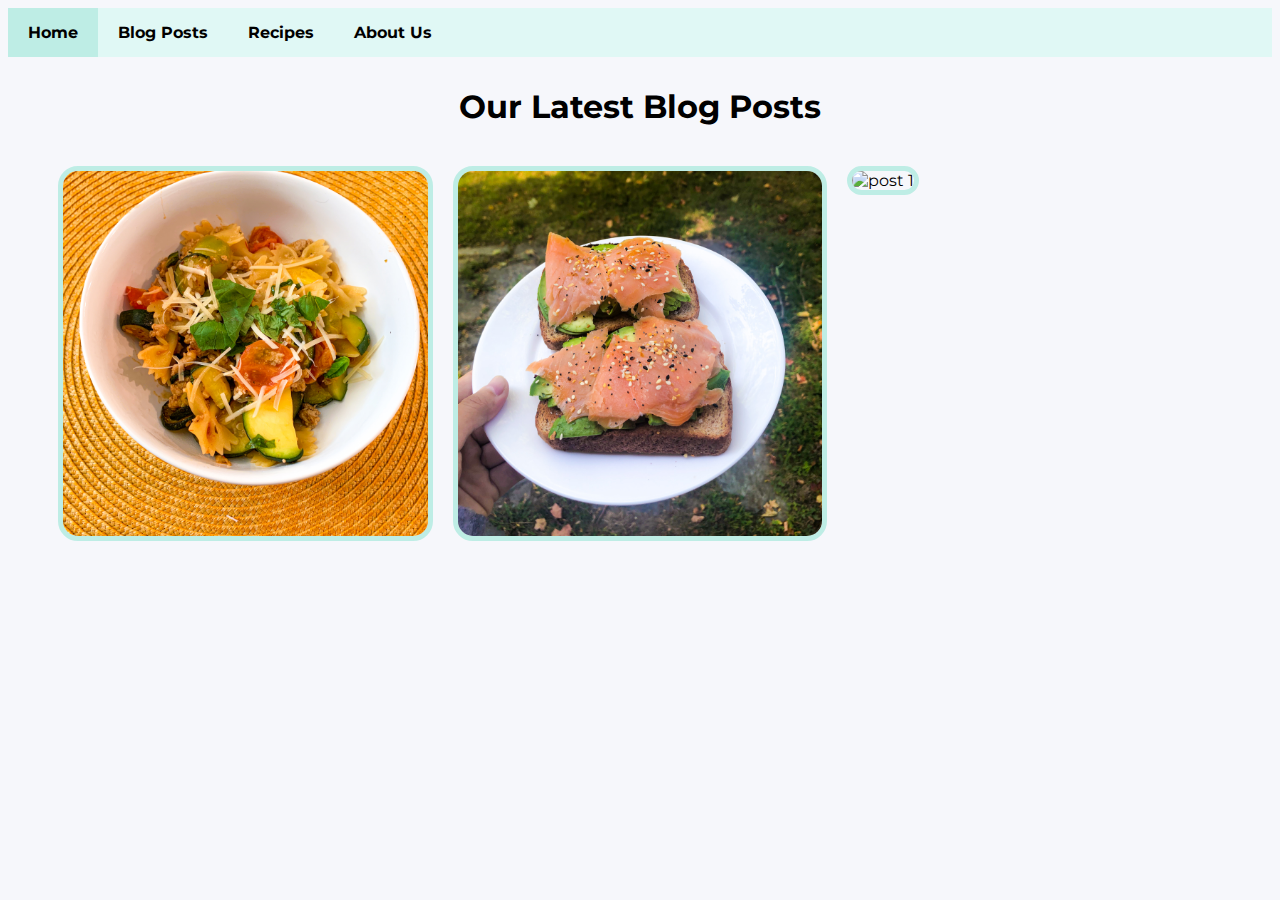
==== blog2/mainpage.html @ ca8b51a5 "added photo gallery for blog posts, image folder" ====
<!DOCTYPE html>
<html>
<head>
    <link href='https://fonts.googleapis.com/css?family=Montserrat' rel='stylesheet'>
    <link rel="stylesheet" type="text/css" href="style2.css">
    <meta name="viewport" content="width=device-width, initial-scale=1.0">
</head>
<body>

    <div class="menu">
        <a href="#" class="active">Home</a>
        <a href="#">Blog Posts</a>
        <a href="#">Recipes</a>
        <a href="#">About Us</a>
    </div>

    <div class="sectiontitle">Our Latest Blog Posts</div>

    <div class="imggallery">
        <div class="imgcolumn">
            <img src="img/post1.jpg" alt="post 1" class="galleryphotos">
            <div class="overlay">Blog Post Title 1</div>
        </div>
        <div class="imgcolumn">
            <img src="img/post2.jpg" alt="post 1" class="galleryphotos">
            <div class="overlay">Blog Post Title 2</div>
        </div>
        <div class="imgcolumn">
            <img src="img/post3.jpg" alt="post 1" class="galleryphotos">
            <div class="overlay">Blog Post Title 3</div>
        </div>
    </div>

</body>
</html>
---- blog2/style2.css ----
* {
    font-family: 'Montserrat';
    box-sizing: border-box;
    background-color: #F6F7FB;
}

.body{
    margin:0;
}

.menu {
    overflow: hidden;
    background-color: #E0F8F5;
    font-weight: bold;
}

.menu a{
    background-color: #E0F8F5;
    float: left;
    display: block;
    color: #000000;
    text-align: center;
    text-decoration: none;
    padding: 15px 20px;
    font-size: 16px;
}

.menu a.active {
    background-color: #BEEDE5;
}

.menu a:hover{
    color:#3e524e
}

.sectiontitle {
    font-size: 32px;
    font-weight: bolder;
    padding: 30px;
    text-align: center;
}

.imggallery{
    padding: 0px 40px;
}

.galleryphotos{
    width:100%;
    border-radius: 20px;
    border: 5px solid #BEEDE5;
}

.imgcolumn{
    width: 33.33%;
    padding: 10px;
    float: left;
    position: relative;
}

.row::after {
    content: "";
    clear: both;
    display: table;
}

.overlay {
    position: absolute;
    bottom: 15px;
    background: #beede5ab;
    color: black;
    width: 95%;
    transition: .5s ease;
    opacity:0;
    font-size: 20px;
    padding: 20px;
    text-align: center;
    border-radius: 20px;
}

.imgcolumn:hover .overlay {
    opacity: 1;
}

/* Extra small devices (phones) */
@media only screen and (max-width: 600px) {
    .imggallery{
        padding: 0px 20px;
    }
    .imgcolumn{
        width: 100%;
        padding: 10px;
    }
}

/* Large devices (laptops/desktops) */
@media only screen and (min-width: 992px) {

}
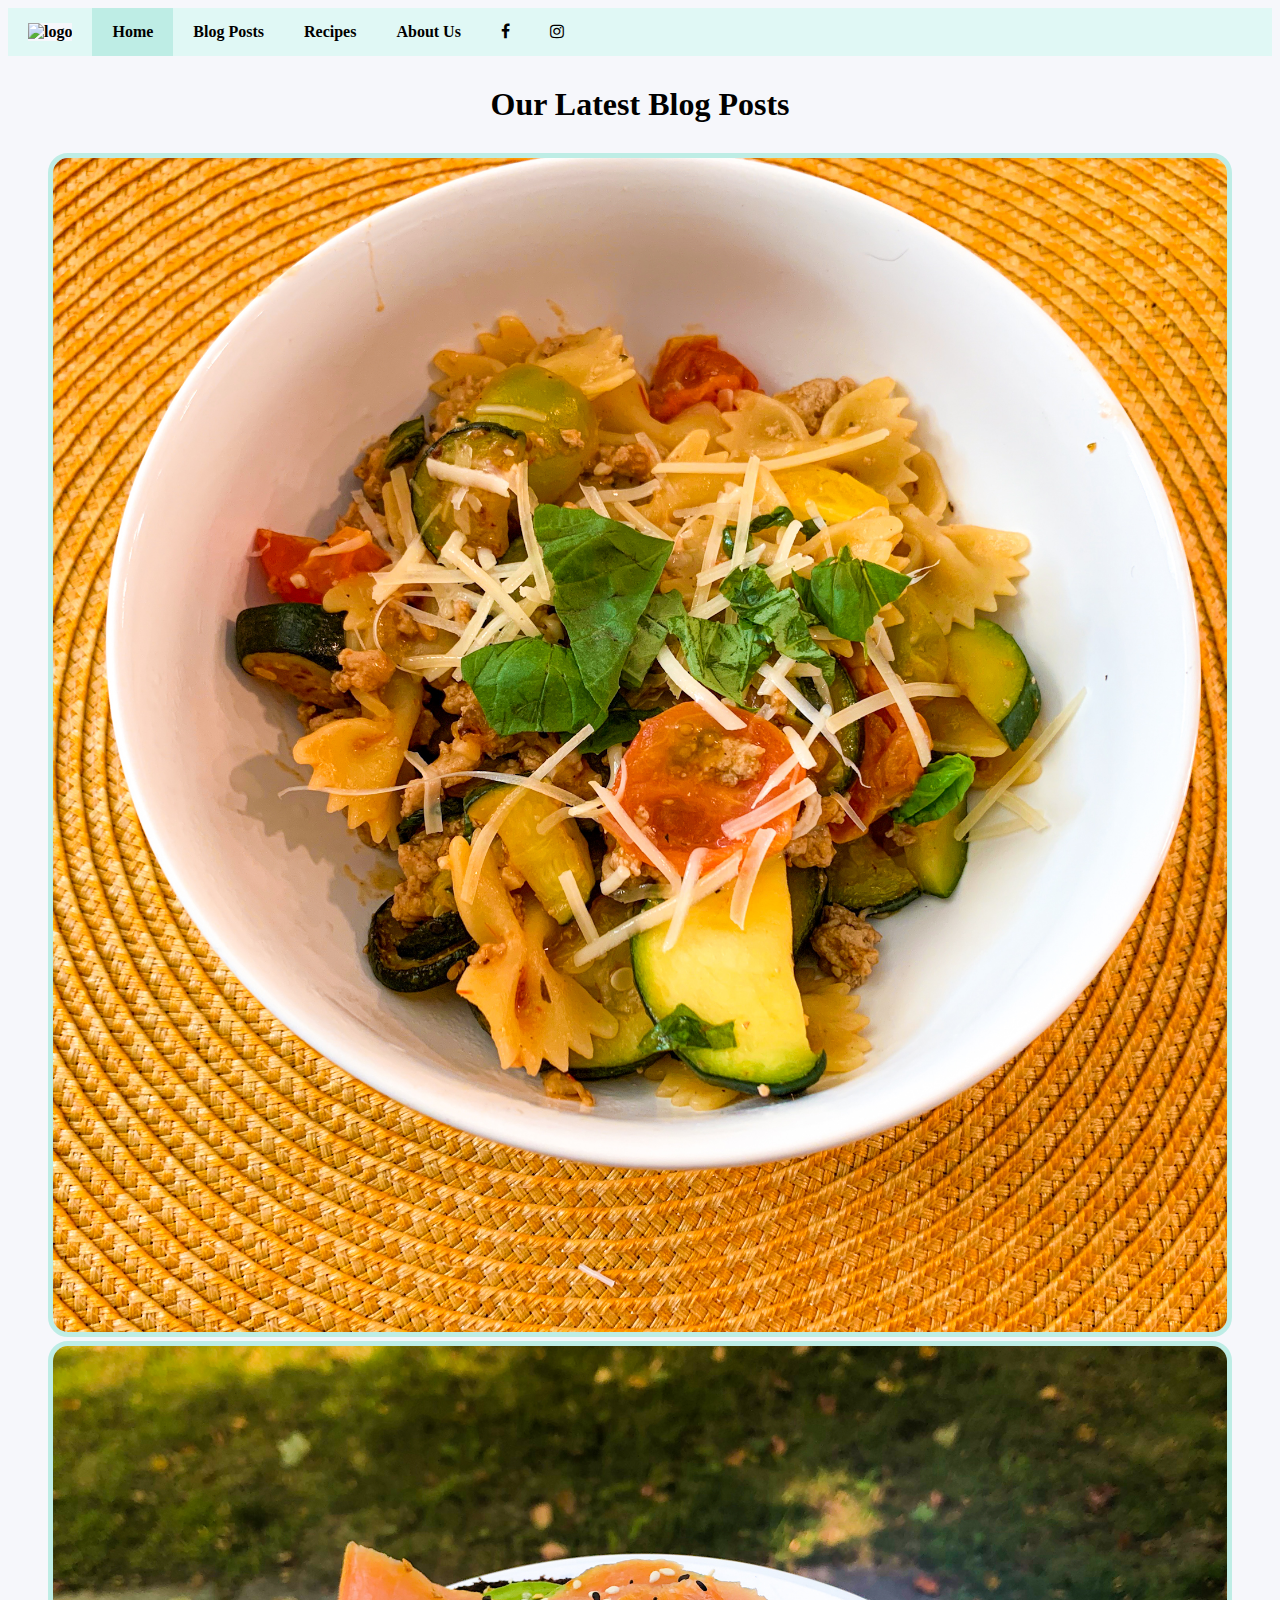
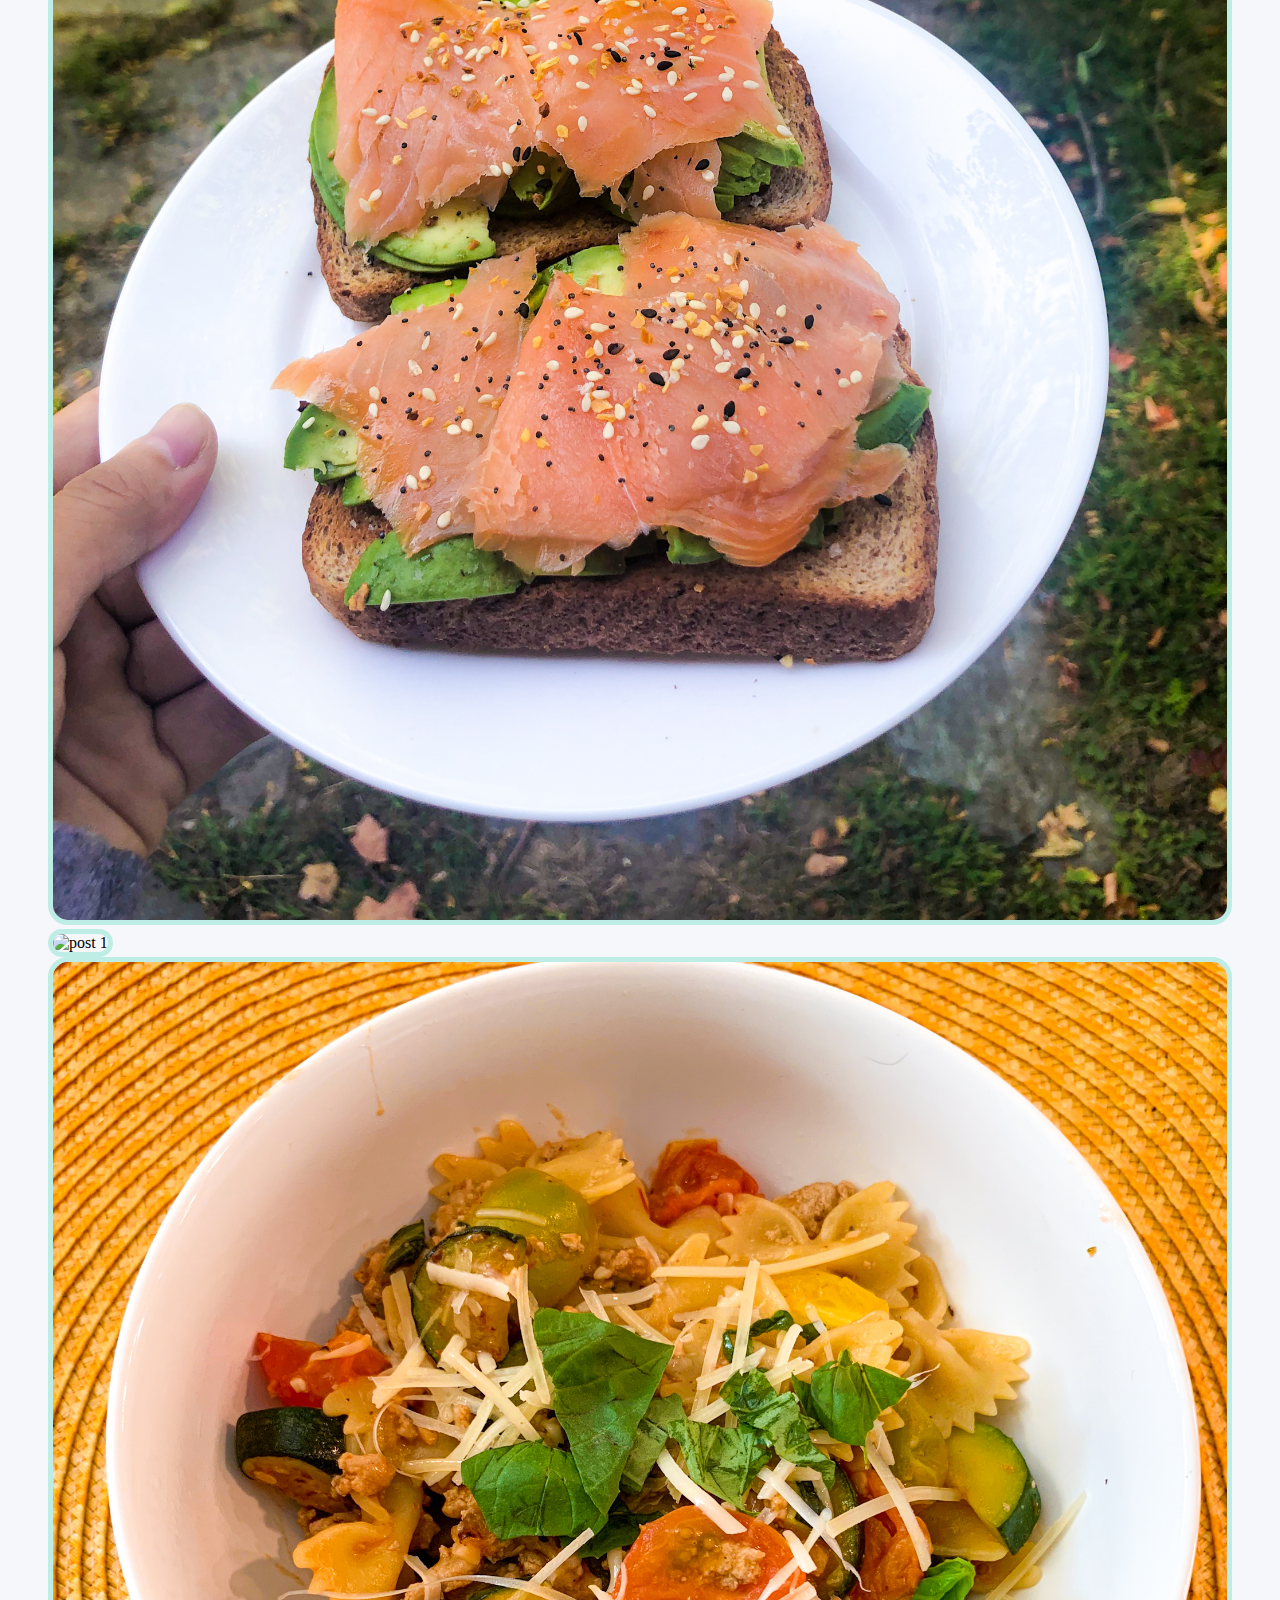
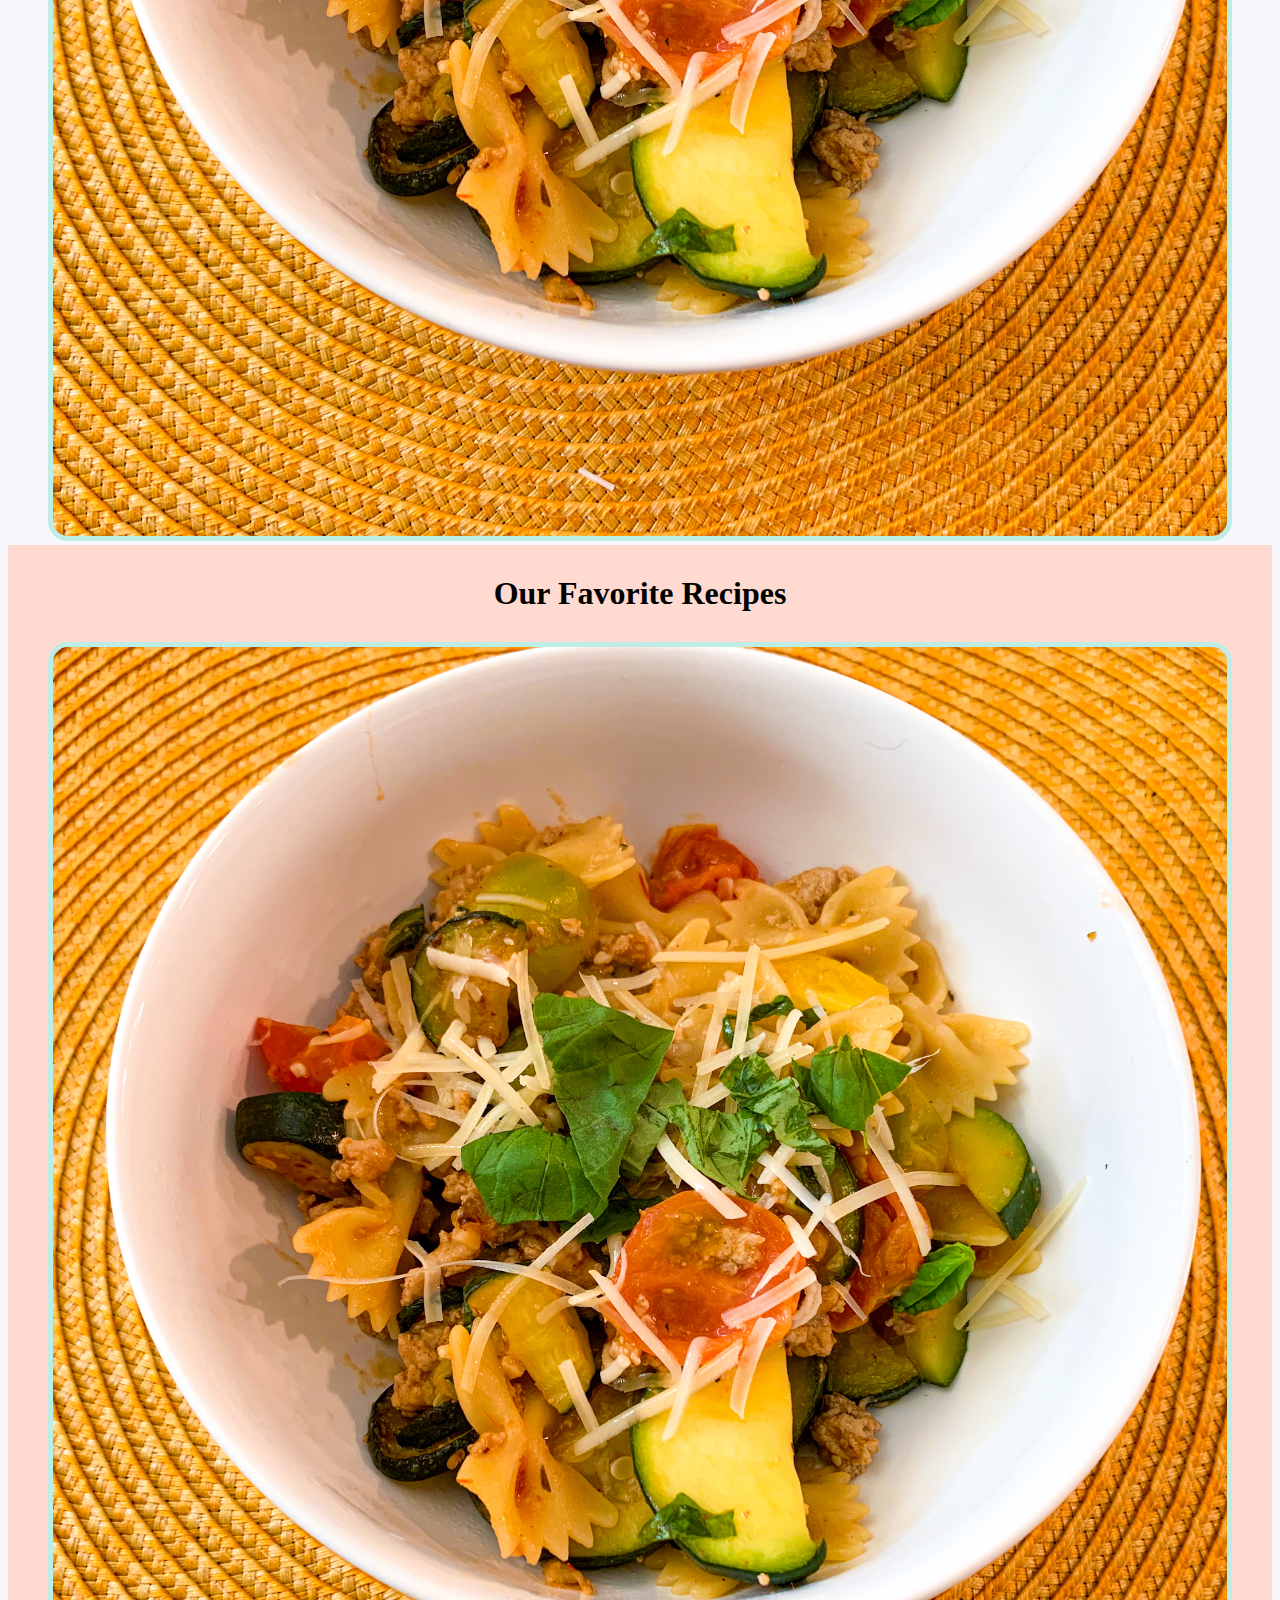
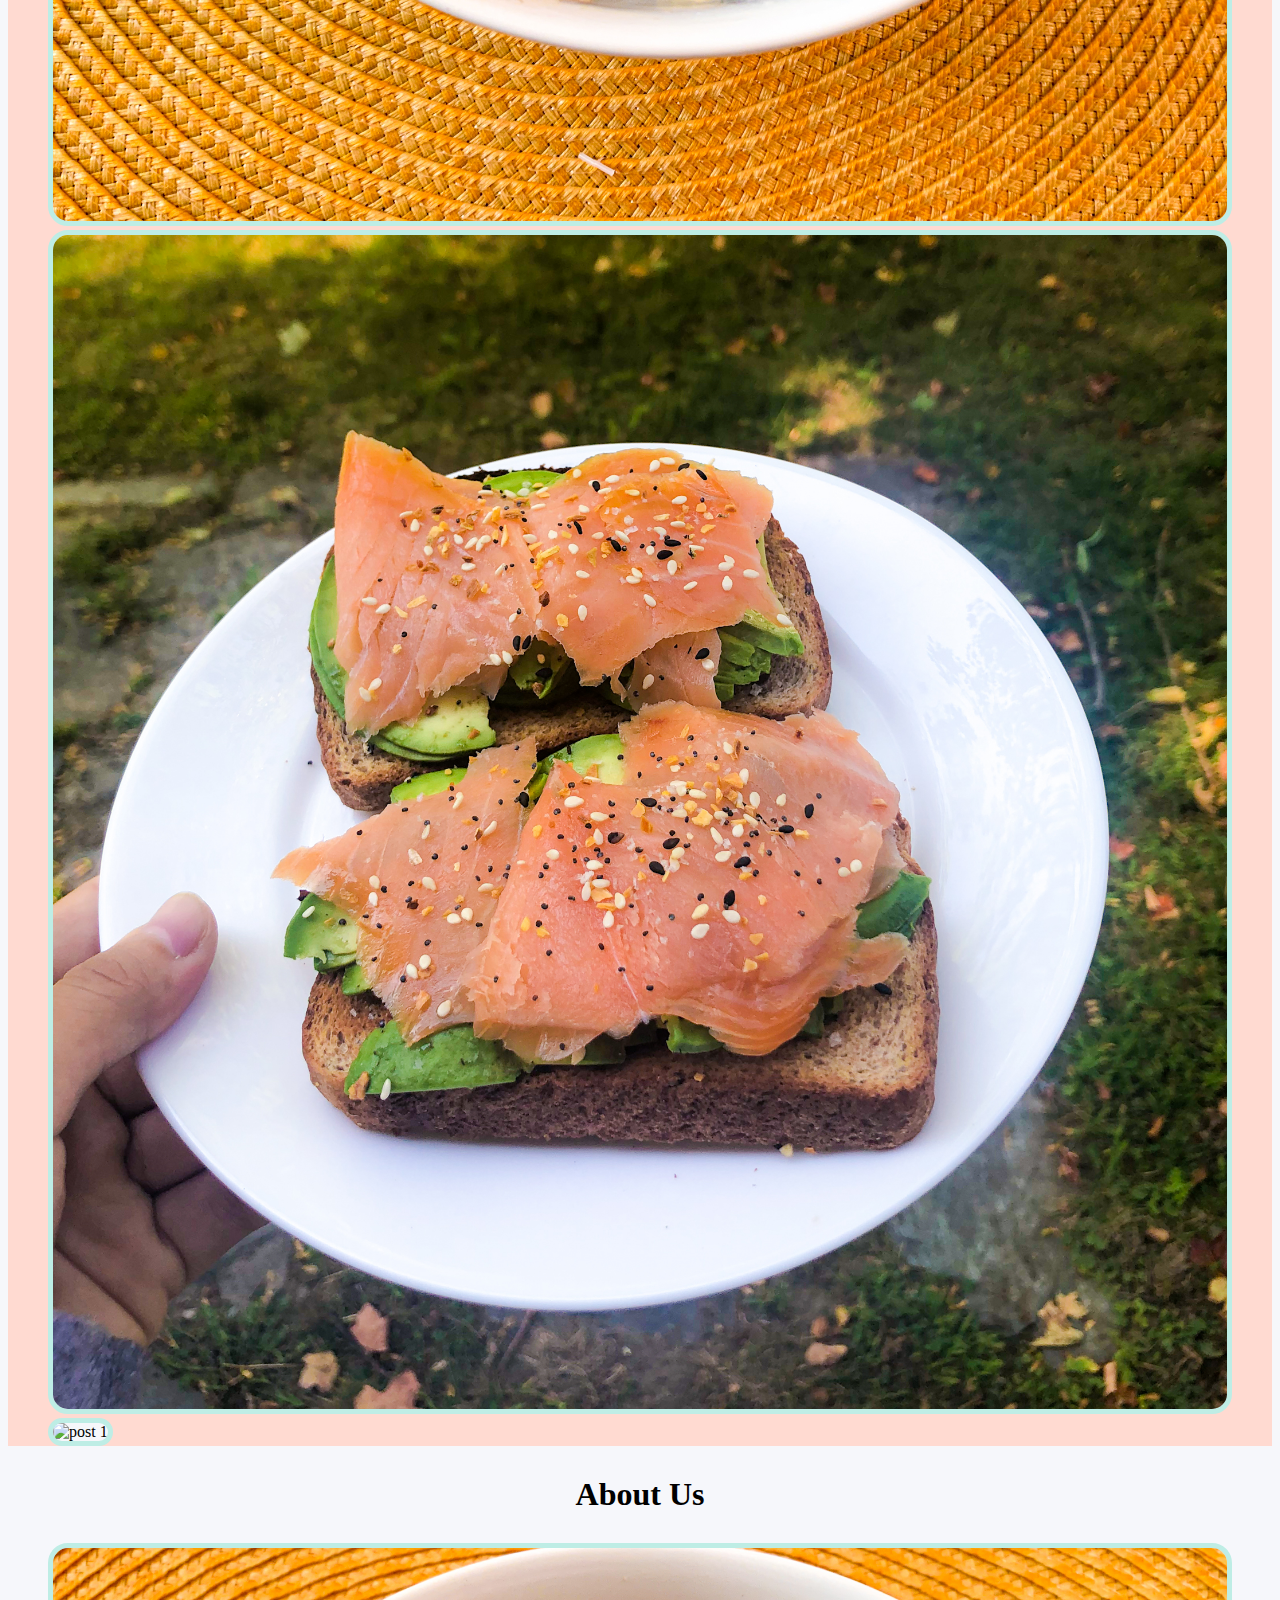
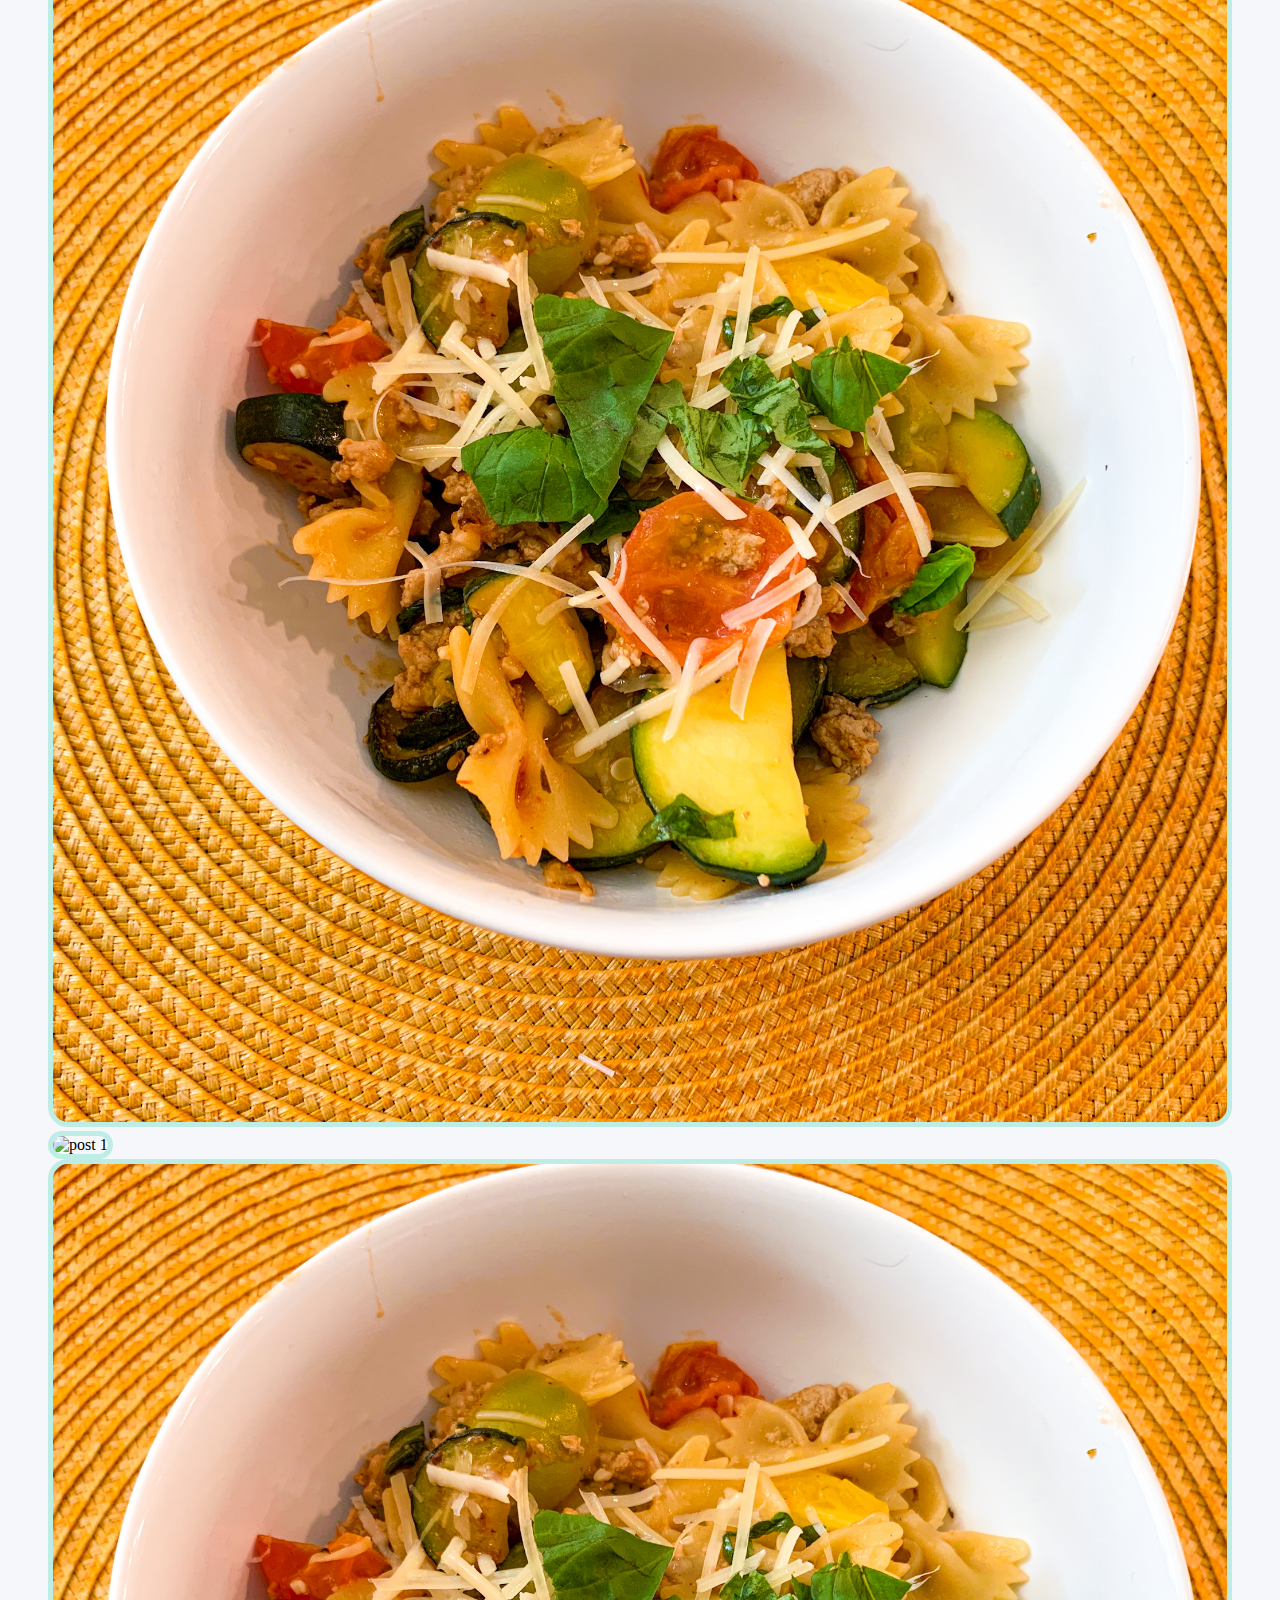
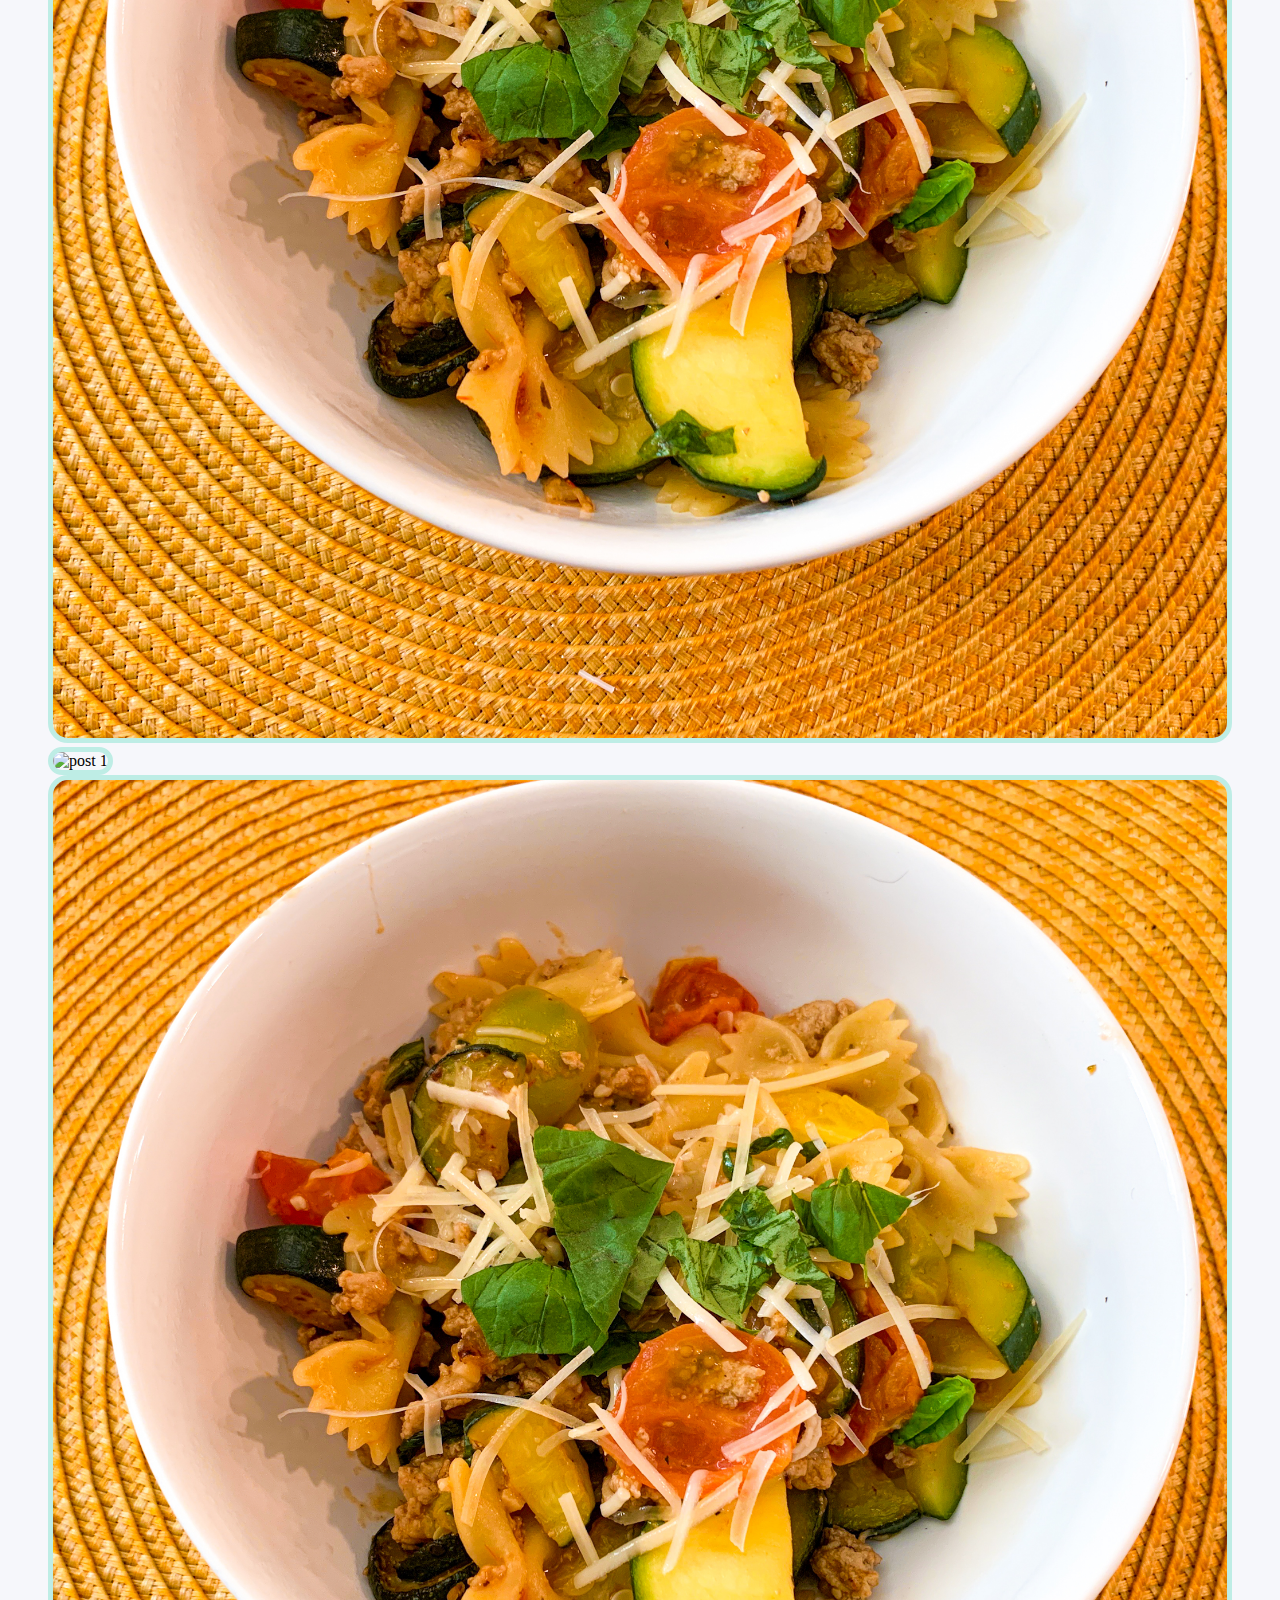
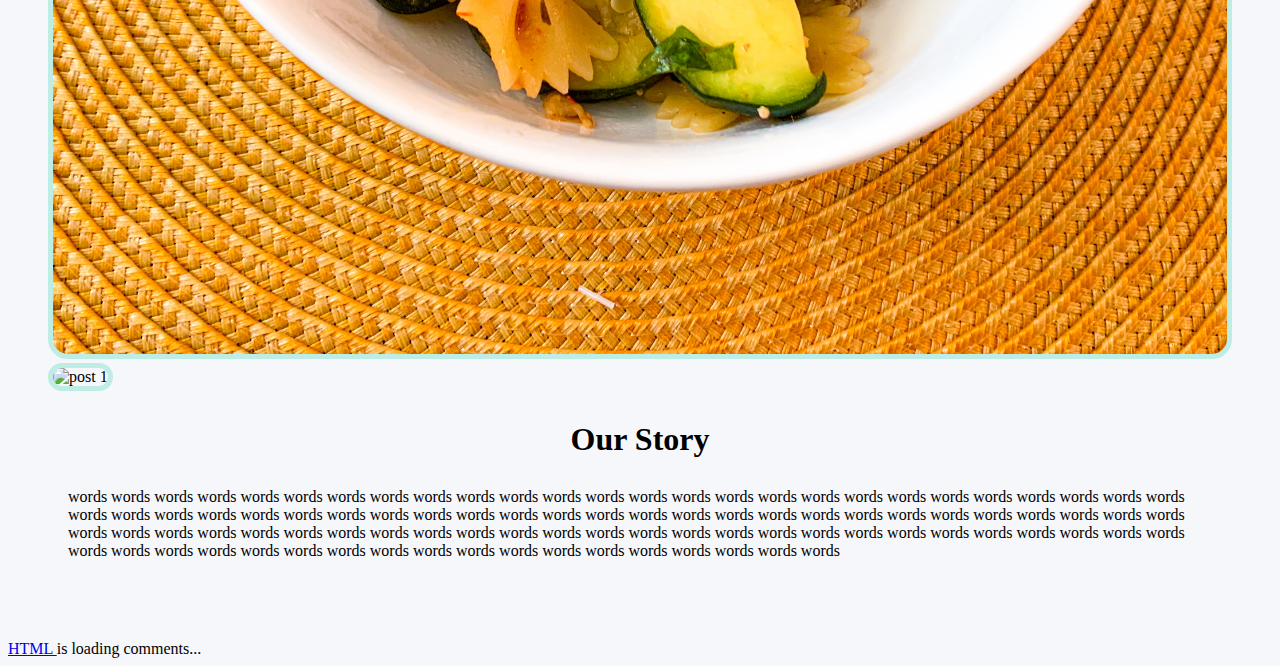
==== commit 578e99ea: "added comment section" ====
--- a/blog2/mainpage.html
+++ b/blog2/mainpage.html
@@ -1,35 +1,146 @@
 <!DOCTYPE html>
 <html>
 <head>
-    <link href='https://fonts.googleapis.com/css?family=Montserrat' rel='stylesheet'>
+    <link href='https://fonts.googleapis.com/css?family=Spectral' rel='stylesheet'>
     <link rel="stylesheet" type="text/css" href="style2.css">
+    <link rel="stylesheet" href="https://cdnjs.cloudflare.com/ajax/libs/font-awesome/4.7.0/css/font-awesome.min.css">
+    <script src="https://kit.fontawesome.com/841b01a541.js" crossorigin="anonymous"></script>
     <meta name="viewport" content="width=device-width, initial-scale=1.0">
 </head>
 <body>
 
+    <!-- this is the navigation bar at the top, to be relinked once pages are made.
+    also, this code up until the next comment needs to be the same for all the pages--> 
+
     <div class="menu">
+        <div class="menu-center">
+            <a href="#"><img src="img/logo.png" alt="logo" class="logo"></a>
+        </div>
+
         <a href="#" class="active">Home</a>
         <a href="#">Blog Posts</a>
         <a href="#">Recipes</a>
         <a href="#">About Us</a>
+
+        <div class="menu-right">
+            <a href="#" class="fa fa-facebook"></a>
+            <a href="#" class="fa fa-instagram"></a>
+            <a href="#" class="fab fa-tiktok"></a>
+        </div>
     </div>
+
+    <!-- this is the blog posts section, to be relinked once pages are made--> 
 
     <div class="sectiontitle">Our Latest Blog Posts</div>
 
-    <div class="imggallery">
-        <div class="imgcolumn">
+    <div class="imggallery row">
+        <div class="img4column">
             <img src="img/post1.jpg" alt="post 1" class="galleryphotos">
-            <div class="overlay">Blog Post Title 1</div>
+            <a href="#" class="active"><div class="overlay">Blog Post Title 1</div></a>
         </div>
-        <div class="imgcolumn">
+        <div class="img4column">
             <img src="img/post2.jpg" alt="post 1" class="galleryphotos">
-            <div class="overlay">Blog Post Title 2</div>
+            <a href="#" class="active"><div class="overlay">Blog Post Title 2</div></a>
         </div>
-        <div class="imgcolumn">
+        <div class="img4column">
             <img src="img/post3.jpg" alt="post 1" class="galleryphotos">
-            <div class="overlay">Blog Post Title 3</div>
+            <a href="#" class="active"><div class="overlay">Blog Post Title 3</div></a>
+        </div>
+        <div class="img4column">
+            <img src="img/post1.jpg" alt="post 1" class="galleryphotos">
+            <a href="#" class="active"><div class="overlay">Click here for older posts!</div></a>
         </div>
     </div>
 
+    <!-- this is the our favorite recipes section, to be relinked once pages are made--> 
+
+    <div class="sectiontitle" style="background-color: #FFDAD1;">Our Favorite Recipes</div>
+
+    <div class="imggallery row" style="background-color:#FFDAD1;">
+        <div class="img3column" style="background-color: #FFDAD1;">
+            <img src="img/post1.jpg" alt="post 1" class="galleryphotos">
+            <a href="#" class="active"><div class="overlay">Recipe 1</div></a>
+        </div>
+        <div class="img3column" style="background-color: #FFDAD1;">
+            <img src="img/post2.jpg" alt="post 1" class="galleryphotos">
+            <a href="#" class="active"><div class="overlay">Recipe 2</div></a>
+        </div>
+        <div class="img3column" style="background-color: #FFDAD1;">
+            <img src="img/post3.jpg" alt="post 1" class="galleryphotos">
+            <a href="#" class="active"><div class="overlay">Recipe 3</div></a>
+        </div>
+    </div>
+
+    <div class="row" style="margin-bottom: 80px;">
+        <div class="left">
+
+            <!-- this is the about us section, including the flip cards which are styled 
+            using the 3 column image gallery class. the images that make up the back of
+            the flipcard are links, so it needs to be relinked once pages are made--> 
+
+            <div class="sectiontitle">About Us</div>
+            <div class="imggallery row">
+                <div class="img3column">
+                    <div class="flipcard">
+                        <div class="flipcard-inner">
+                          <div class="flipcard-front">
+                            <img src="img/post1.jpg" alt="Avatar" class="galleryphotos">
+                          </div>
+                          <div class="flipcard-back">
+                            <img src="img/post3.jpg" alt="post 1" class="galleryphotos">
+                          </div>
+                        </div>
+                    </div>
+                </div>
+                <div class="img3column">
+                    <div class="flipcard">
+                        <div class="flipcard-inner">
+                          <div class="flipcard-front">
+                            <img src="img/post1.jpg" alt="Avatar" class="galleryphotos">
+                          </div>
+                          <div class="flipcard-back">
+                            <img src="img/post3.jpg" alt="post 1" class="galleryphotos">
+                          </div>
+                        </div>
+                    </div>
+                </div>
+                <div class="img3column">
+                    <div class="flipcard">
+                        <div class="flipcard-inner">
+                          <div class="flipcard-front">
+                            <img src="img/post1.jpg" alt="Avatar" class="galleryphotos">
+                          </div>
+                          <div class="flipcard-back">
+                            <img src="img/post3.jpg" alt="post 1" class="galleryphotos">
+                          </div>
+                        </div>
+                    </div>
+                </div>
+            </div>
+        </div>
+
+        <!-- this is the our story section, to be filled in--> 
+
+        <div class="right">
+            <div class="sectiontitle">Our Story</div>
+            <p style="margin: 0px 60px;">
+                words words words words words words words words words words words words 
+                words words words words words words words words words words words words 
+                words words words words words words words words words words words words 
+                words words words words words words words words words words words words 
+                words words words words words words words words words words words words 
+                words words words words words words words words words words words words
+                words words words words words words words words words words words words 
+                words words words words words words words words words words words words 
+            </p>
+        </div>
+    </div>
+
+    <!-- begin wwww.htmlcommentbox.com -->
+    <div id="HCB_comment_box"><a href="http://www.htmlcommentbox.com">HTML </a> is loading comments...</div>
+    <link rel="stylesheet" type="text/css" href="https://www.htmlcommentbox.com/static/skins/bootstrap/twitter-bootstrap.css?v=0" />
+    <script type="text/javascript" id="hcb"> /*<!--*/ if(!window.hcb_user){hcb_user={};} (function(){var s=document.createElement("script"), l=hcb_user.PAGE || (""+window.location).replace(/'/g,"%27"), h="https://www.htmlcommentbox.com";s.setAttribute("type","text/javascript");s.setAttribute("src", h+"/jread?page="+encodeURIComponent(l).replace("+","%2B")+"&opts=16862&num=10&ts=1599968324541");if (typeof s!="undefined") document.getElementsByTagName("head")[0].appendChild(s);})(); /*-->*/ </script>
+    <!-- end www.htmlcommentbox.com -->
+
 </body>
 </html>